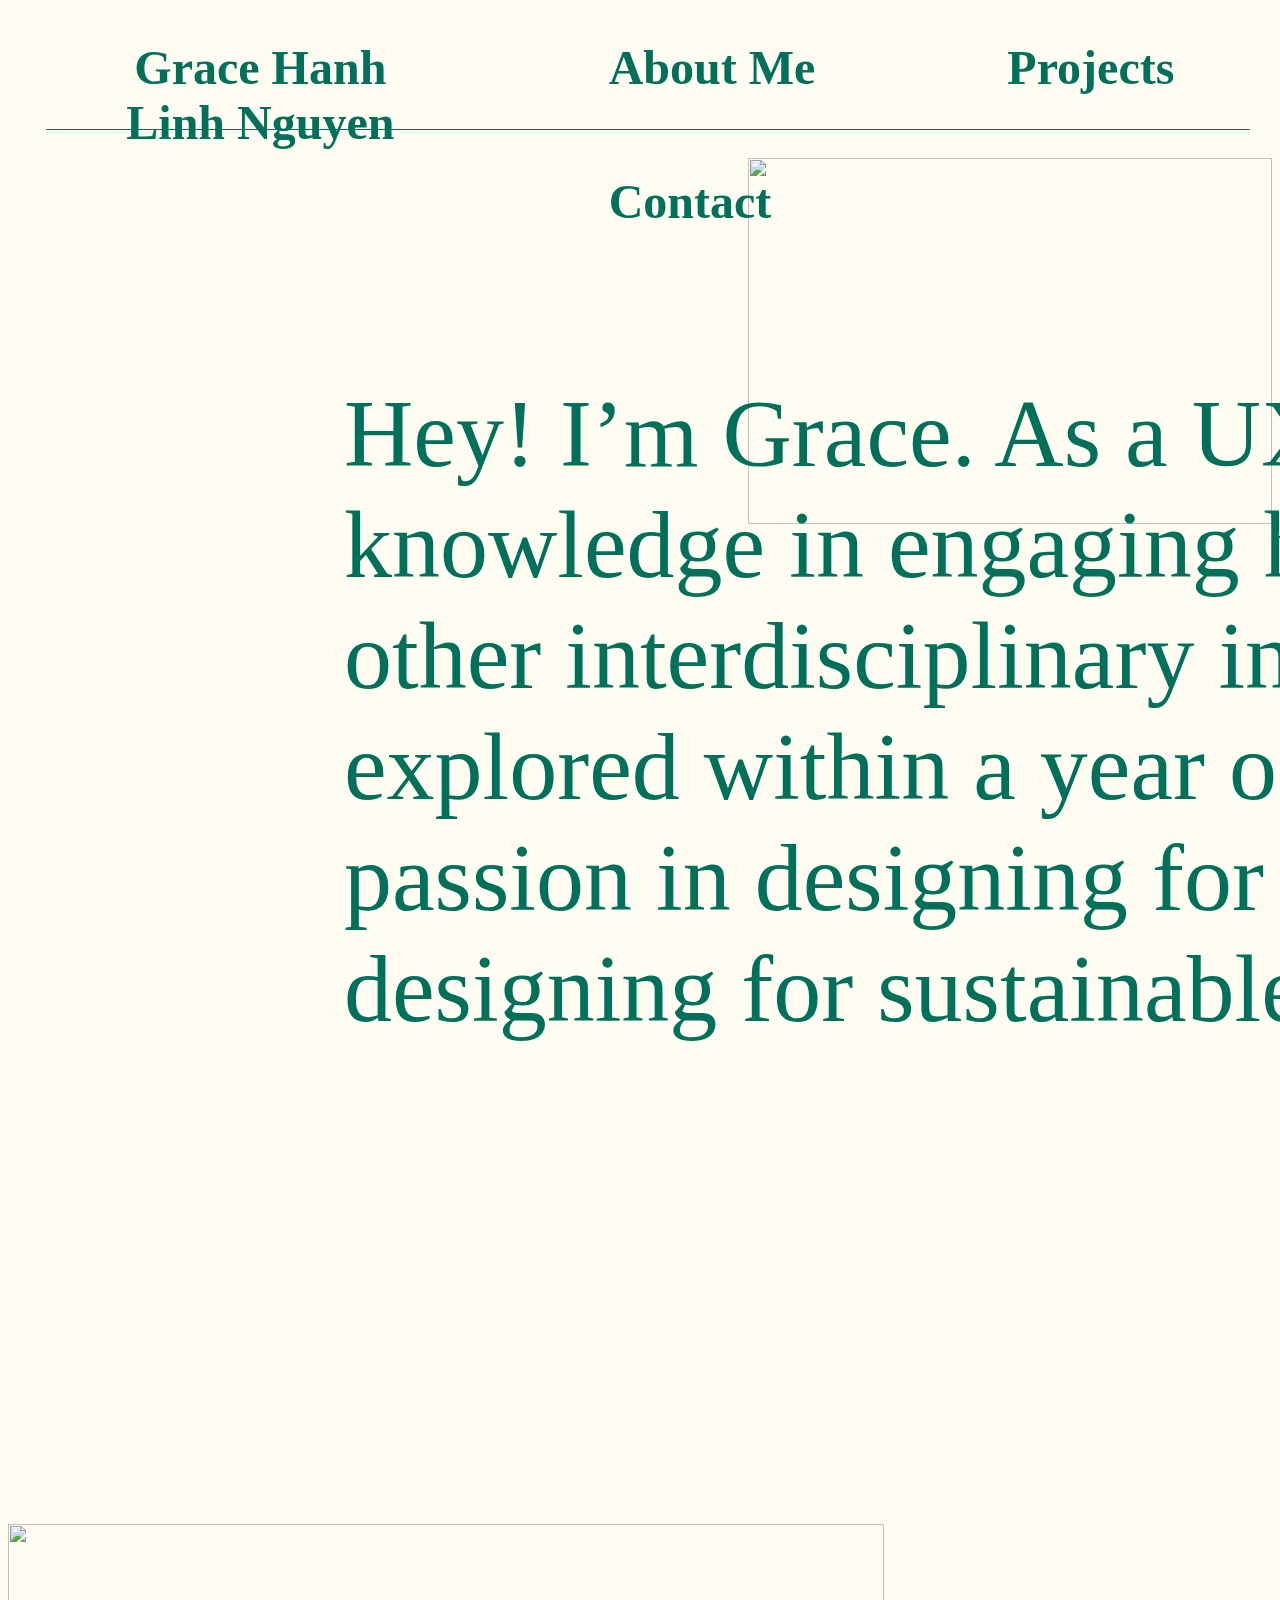
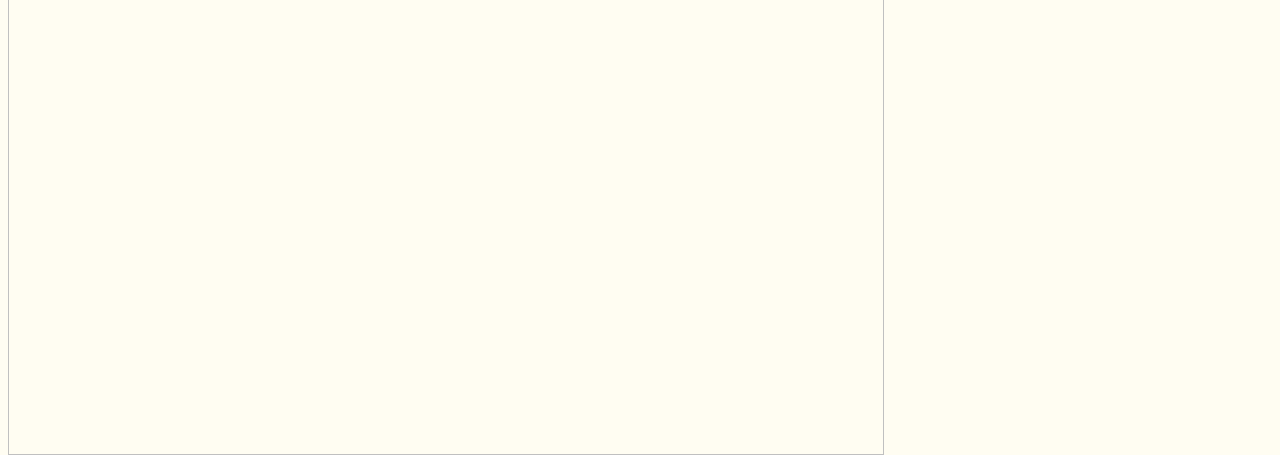
==== index.html @ a42db583 "Add files via upload" ====
<!doctype html>
<html lang="en">
   <head>  
    <meta charset="utf-8"> 
    <link href="style.css" type="text/css" rel="stylesheet">
    <link rel="icon" type="image/png" sizes="32x32" href="WEB ICON/favicon-32x32.png">
    <title> 
        Grace Hanh Linh Nguyen
    </title>
   </head> 
   <body>
    <div class="navbar">
        <div class="home" >
            <a href="index.html" class="back-to-home"><h2>Grace Hanh Linh Nguyen</h2></a> 
        </div> 
        <div class="others">
            <a href="about.html"><h2>About Me</h2></a>
            <a href="projects.html"><h2>Projects</h2></a>
            <a href="contact.html"><h2>Contact</h2></a>
        </div>
        <div class="line"></div>
    </div>

    <div class="gif-main">
        <img src="GIFS/caterpillar.gif" width="524" height="366" style="float: right; margin-top: 150px;">
        <img src="GIFS/mushroom.gif" width="876" height="531" style="float: left; margin-top: 1000px;">
    </div>
    <div class="homepage">
        <p>Hey! I’m Grace. As a UX student, I am enhancing my knowledge in engaging human with 'the world'. Among many other interdisciplinary interaction design direction I have explored within a year of diving in the field, I have grown a passion in designing for <span class="emphasize">engaging human with nature</span> and designing for <span class="emphasize">sustainable development of ecosystems.</span></p>
    </div>    
    </body>
</html>
---- style.css ----
@font-face {
  font-family: 'Nuances Italic Bold';
  src: url(FONTS/NuancesCondensed-BoldItalicTrial.ttf) format('truetype');
}

@font-face {
  font-family: 'Nuances SemiBold';
  src: url(FONTS/NuancesExtended-SemiBoldTrial.woff) format('truetype');
}

@font-face {
  font-family: 'Nuances Normal Regular';
  src: url(FONTS/NuancesNormal-RegularTrial.otf);
}

@font-face {
  font-family: 'Nuances Normal Bold';
  src: url(FONTS/NuancesNormal-BoldTrial.otf);
}

body {
    background: #FFFDF2;
    padding: 0;
    overflow-x: hidden;
  }
  
/* The navigation bar */
.navbar {
  z-index: 9999;
  background-color: #FFFDF2;
  position: fixed; /* Set the navbar to fixed position */
  top: 0; /* Position the navbar at the top of the page */
  width: 100%; /* Full width */
  height: 150px;
  display: flex;
  justify-content: space-between;
}

/* Links inside the navbar */
.navbar a {
  display: block;
  float: left;
  color: #00705A;
  text-align: center;
  margin-right: 96px;
  margin-left: 96px;
  text-decoration: none;
}

.navbar .line {
  border-bottom: 1px solid #00705A;
  width: 94%;
  position: absolute;
  bottom: 20px;
  left: 3%; 
}
.navbar h2 {
  font-family: 'Nuances Normal Regular';
  font-size: 48px;
}

/* Change background on mouse-over */
.navbar a:hover {
   text-decoration: #FCC458 solid underline;
}

/* Main content */
.back-to-home h2 {
  font-family: 'Nuances SemiBold';
}

h3 {
    font-family: 'Nuances Normal Bold';
    color: #00705A;
    font-size: 48px;;
    width: 100%;
}
  
h4 {
    font-family: 'Nuances Normal Bold';
    color: #00705A;
    font-weight: 100;
    font-size: 22px;
    line-height: 36px;
    padding-bottom: 30px;
    text-align: left;
    width: 70%;
}

.p {
  font-family: 'Libre Baskerville';
  color: #00705A;
  
}

.emphasize {
  font-family: 'Nuances Italic Bold';
} 

/* source code: https://w3bits.com/rainbow-text/ */
.rainbow {
  font-family: 'Nuances Italic Bold';
  background-image: linear-gradient(to left, violet, indigo, blue, green, yellow, orange, red);
  -webkit-background-clip: text;
  -webkit-text-fill-color: transparent;
}

/* Homepage */
.homepage {
  font-family: 'Libre Baskerville';
  margin: 250px 312px;
  padding: 24px;
  width: 2440px;
  position: absolute;
  text-align: left;
  font-size: 96px;
  color: #00705A;
}

/* About me */
.story {
  background: black;
  height: 1330px;
  width: 100%;
  padding-top: 200px;
}  

.story p {
  margin: 144px 516px;
  color: #FCC458;
  font-size: 48px;
  width: 2000px;
}

.story img {
  margin: 30px 400px;
  float: right;
}

.container-about {
  display: flex;
  justify-content: space-around;
  align-items: center;
  padding: 12px;
  margin-top: 54px;
  position: relative;
}
   
.container-about li,
.container-about p {
  font-family: 'Libre Baskerville';
  font-size: 48px;
  color: #00705A;
}

.text {
  width: 1000px;
  margin: 0 96px;
}

  /* Project page */
.projects h3 {
    padding-top: 120px;
}   

.projects {
    margin: 30px 256px;
    white-space: nowrap;
}

.container-projects {
    width: 100%;
    vertical-align: bottom;
    padding: 12px;
}
  
.container-projects p {
    font-size: 48px;
    color: #00705A;
}

.bg-project {
    display: block;
    width: 90%;
    z-index: 0;
    margin-left: 96px;
    margin-right: 96px;
}

  .container-projects img:hover {
    background-color: #FCC458;
    padding: 36px;
    border-radius: 8px;
    opacity: 1;
}

.grid-container a:link {
  color: #00705A;
  background-color: transparent;
  text-decoration: underline;
}
.grid-container a:visited {
  color: #FCC458;
  background-color: transparent;
  text-decoration: none;
}
.grid-container a:hover {
  color: #FF6131;
  background-color: transparent;
  text-decoration: underline;
}

  /* Per project page */
.bg-per-project {
    display: block;
    margin-top: 200px;
    width: 95%;
    z-index: 0;
    margin-left: 96px;
    margin-right: 96px;
}

.description p {
    font-size: 48px;
    color: #00705A;
    width: 1800px;
    margin: 0px 96px;
}

.description h3 {
  margin: 54px 96px;
}  

.grid-container {
  display: grid;
  grid-template-columns: 1fr 1fr 1fr 1fr;
  grid-gap: 96px;
  margin: 96px;
}

.block h4 {
  color: #00705A;
  font-size: 36px;
  text-align: left;
  width: 700px;
  padding: 0px;
}

.block p {
  color: #00705A;
  font-size: 36px;
  text-align: left;
  width: 700px;
  line-height: none;
}

.block h4 {
  font-weight: bold;
}

.showcase-photo {
  background-color: #FCC458;
  padding: 200px;
}

.showcase-photo img {
  margin-left: 250px;
  padding: 12px;
  width: 80%;
}

.showcase-photo p {
  font-size: 36px;
  color: #00705A;
  text-align: center;
  font-weight: 1.5;
  padding: 64px;
}


/* Contact page */
.ribbon1 h3,
.ribbon2 h3 {
  color: white;
  position: absolute;
  font-size: 64px;
  margin-left: 96px;
  margin-right: 96px;
  padding-top: 100px;
  margin-top: 150px;
}


.ribbon2 h3 {
  margin-top: 250px;
}

.bg-contact {
  margin-left: 0px;
  margin-right: 0px;
  margin-top: 150px;
  width: 100%;
  z-index: 0;
}


.contact-content h1 {
  font-family: 'Nuances Normal Bold';
  font-size: 144px;
  text-align: left;
  color: #00705A;
  margin: 30px auto;
  padding-top: 100px;
  width: 1600px;
  letter-spacing: 0.1cm;
}

.mountain {
  width: 50%;
}
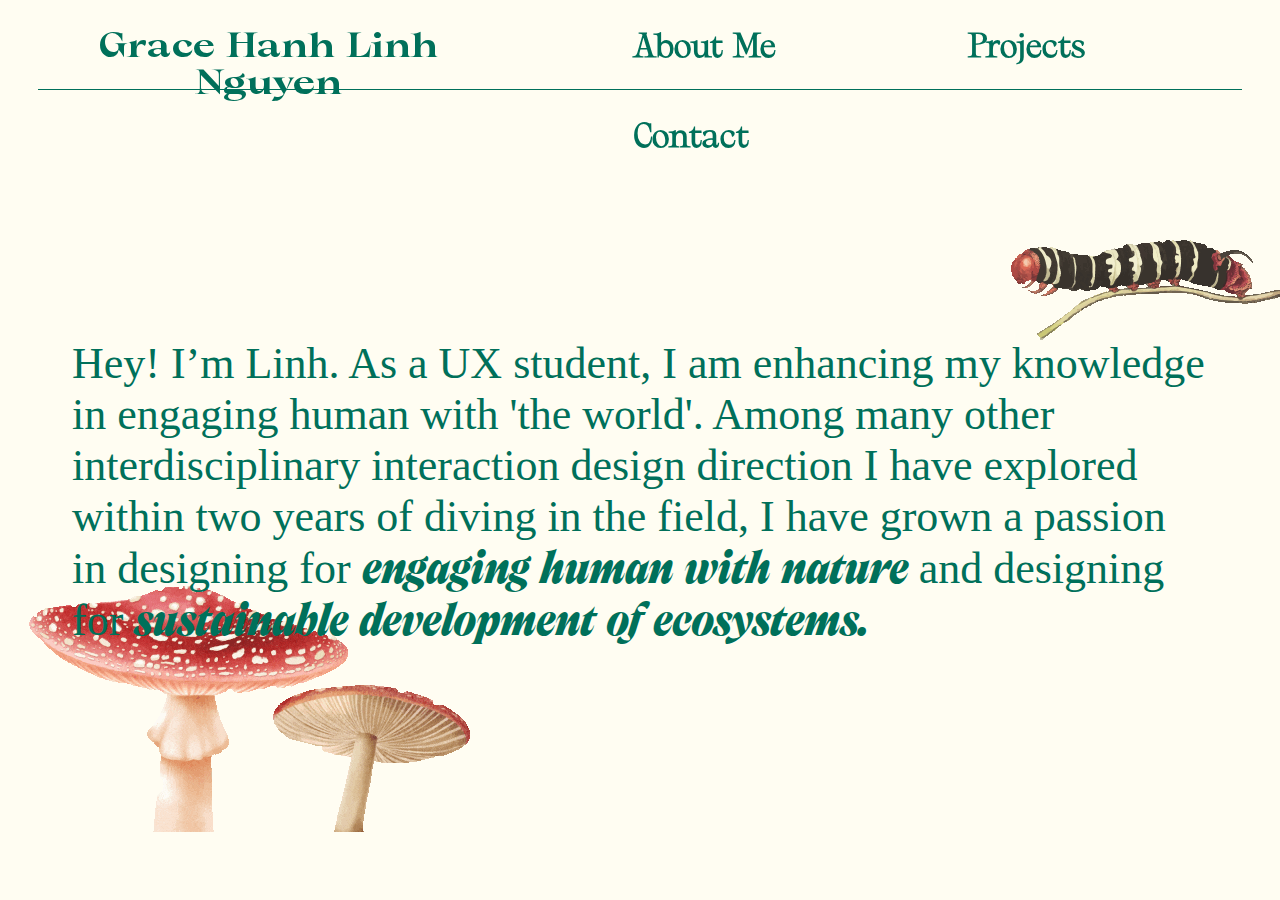
==== commit 7c37d7b1: "Add files via upload" ====
--- a/index.html
+++ b/index.html
@@ -1,33 +1,47 @@
 <!doctype html>
 <html lang="en">
-   <head>  
-    <meta charset="utf-8"> 
+
+<head>
+    <meta name="viewport" content="width=device-width, initial-scale=1.0">
+    <meta charset="utf-8">
     <link href="style.css" type="text/css" rel="stylesheet">
     <link rel="icon" type="image/png" sizes="32x32" href="WEB ICON/favicon-32x32.png">
-    <title> 
+    <title>
         Grace Hanh Linh Nguyen
     </title>
-   </head> 
-   <body>
+</head>
+
+<body>
     <div class="navbar">
-        <div class="home" >
-            <a href="index.html" class="back-to-home"><h2>Grace Hanh Linh Nguyen</h2></a> 
-        </div> 
+        <div class="home">
+            <a href="index.html" class="back-to-home">
+                <h2>Grace Hanh Linh Nguyen</h2>
+            </a>
+        </div>
         <div class="others">
-            <a href="about.html"><h2>About Me</h2></a>
-            <a href="projects.html"><h2>Projects</h2></a>
-            <a href="contact.html"><h2>Contact</h2></a>
+            <a href="about.html">
+                <h2>About Me</h2>
+            </a>
+            <a href="projects.html">
+                <h2>Projects</h2>
+            </a>
+            <a href="contact.html">
+                <h2>Contact</h2>
+            </a>
         </div>
         <div class="line"></div>
     </div>
 
     <div class="gif-main">
-        <img src="GIFS/caterpillar.gif" width="524" height="366" style="float: right; margin-top: 150px;">
-        <img src="GIFS/mushroom.gif" width="876" height="531" style="float: left; margin-top: 1000px;">
+        <img src="GIFS/caterpillar.gif" style="float: right; margin-top: 90px;">
+        <img src="GIFS/mushroom.gif" style="float: left; margin-top: 500px;">
     </div>
     <div class="homepage">
-        <p>Hey! I’m Grace. As a UX student, I am enhancing my knowledge in engaging human with 'the world'. Among many other interdisciplinary interaction design direction I have explored within a year of diving in the field, I have grown a passion in designing for <span class="emphasize">engaging human with nature</span> and designing for <span class="emphasize">sustainable development of ecosystems.</span></p>
-    </div>    
-    </body>
-</html>
+        <p>Hey! I’m Linh. As a UX student, I am enhancing my knowledge in engaging human with 'the world'. Among many
+            other interdisciplinary interaction design direction I have explored within two years of diving in the
+            field, I have grown a passion in designing for <span class="emphasize">engaging human with nature</span> and
+            designing for <span class="emphasize">sustainable development of ecosystems.</span></p>
+    </div>
+</body>
 
+</html>--- a/style.css
+++ b/style.css
@@ -19,19 +19,23 @@
 }
 
 body {
-    background: #FFFDF2;
-    padding: 0;
-    overflow-x: hidden;
-  }
-  
+  background: #FFFDF2;
+  padding-top: 70px;
+  overflow-x: hidden;
+  font-size: 24px;
+}
+
 /* The navigation bar */
 .navbar {
   z-index: 9999;
   background-color: #FFFDF2;
-  position: fixed; /* Set the navbar to fixed position */
-  top: 0; /* Position the navbar at the top of the page */
-  width: 100%; /* Full width */
-  height: 150px;
+  position: fixed;
+  /* Set the navbar to fixed position */
+  top: 0;
+  /* Position the navbar at the top of the page */
+  width: 100%;
+  /* Full width */
+  height: 110px;
   display: flex;
   justify-content: space-between;
 }
@@ -52,50 +56,52 @@
   width: 94%;
   position: absolute;
   bottom: 20px;
-  left: 3%; 
-}
+  left: 3%;
+}
+
 .navbar h2 {
   font-family: 'Nuances Normal Regular';
-  font-size: 48px;
+  font-size: 2rem;
 }
 
 /* Change background on mouse-over */
 .navbar a:hover {
-   text-decoration: #FCC458 solid underline;
+  text-decoration: #FCC458 solid underline;
 }
 
 /* Main content */
 .back-to-home h2 {
   font-family: 'Nuances SemiBold';
+  font-size: 2rem;
 }
 
 h3 {
-    font-family: 'Nuances Normal Bold';
-    color: #00705A;
-    font-size: 48px;;
-    width: 100%;
-}
-  
+  font-family: 'Nuances Normal Bold';
+  color: #00705A;
+  font-size: 1.5rem;
+  width: 100%;
+}
+
 h4 {
-    font-family: 'Nuances Normal Bold';
-    color: #00705A;
-    font-weight: 100;
-    font-size: 22px;
-    line-height: 36px;
-    padding-bottom: 30px;
-    text-align: left;
-    width: 70%;
+  font-family: 'Nuances Normal Bold';
+  color: #00705A;
+  font-weight: 100;
+  font-size: 1rem;
+  line-height: 36px;
+  padding-bottom: 30px;
+  text-align: left;
+  width: 70%;
 }
 
 .p {
   font-family: 'Libre Baskerville';
   color: #00705A;
-  
+
 }
 
 .emphasize {
   font-family: 'Nuances Italic Bold';
-} 
+}
 
 /* source code: https://w3bits.com/rainbow-text/ */
 .rainbow {
@@ -108,22 +114,23 @@
 /* Homepage */
 .homepage {
   font-family: 'Libre Baskerville';
-  margin: 250px 312px;
+  margin: 200px 48px;
   padding: 24px;
-  width: 2440px;
+  width: fit-content;
   position: absolute;
   text-align: left;
-  font-size: 96px;
-  color: #00705A;
-}
-
+  font-size: 2.75rem;
+  color: #00705A;
+}
+
+/* About me */
 /* About me */
 .story {
   background: black;
   height: 1330px;
   width: 100%;
   padding-top: 200px;
-}  
+}
 
 .story p {
   margin: 144px 516px;
@@ -145,7 +152,7 @@
   margin-top: 54px;
   position: relative;
 }
-   
+
 .container-about li,
 .container-about p {
   font-family: 'Libre Baskerville';
@@ -158,40 +165,38 @@
   margin: 0 96px;
 }
 
-  /* Project page */
-.projects h3 {
-    padding-top: 120px;
-}   
+
+/* Project page */
 
 .projects {
-    margin: 30px 256px;
-    white-space: nowrap;
+  margin: 0px 96px;
+  white-space: nowrap;
 }
 
 .container-projects {
-    width: 100%;
-    vertical-align: bottom;
-    padding: 12px;
-}
-  
+  width: 100%;
+  vertical-align: bottom;
+  padding: 12px;
+}
+
 .container-projects p {
-    font-size: 48px;
-    color: #00705A;
+  font-size: 2rem;
+  color: #00705A;
 }
 
 .bg-project {
-    display: block;
-    width: 90%;
-    z-index: 0;
-    margin-left: 96px;
-    margin-right: 96px;
-}
-
-  .container-projects img:hover {
-    background-color: #FCC458;
-    padding: 36px;
-    border-radius: 8px;
-    opacity: 1;
+  display: block;
+  width: 90%;
+  z-index: 0;
+  margin-left: 96px;
+  margin-right: 96px;
+}
+
+.container-projects img:hover {
+  background-color: #FCC458;
+  padding: 36px;
+  border-radius: 8px;
+  opacity: 1;
 }
 
 .grid-container a:link {
@@ -199,37 +204,39 @@
   background-color: transparent;
   text-decoration: underline;
 }
+
 .grid-container a:visited {
   color: #FCC458;
   background-color: transparent;
   text-decoration: none;
 }
+
 .grid-container a:hover {
   color: #FF6131;
   background-color: transparent;
   text-decoration: underline;
 }
 
-  /* Per project page */
+/* Per project page */
 .bg-per-project {
-    display: block;
-    margin-top: 200px;
-    width: 95%;
-    z-index: 0;
-    margin-left: 96px;
-    margin-right: 96px;
+  display: block;
+  margin-top: 200px;
+  width: 95%;
+  z-index: 0;
+  margin-left: 96px;
+  margin-right: 96px;
 }
 
 .description p {
-    font-size: 48px;
-    color: #00705A;
-    width: 1800px;
-    margin: 0px 96px;
+  font-size: 2rem;
+  color: #00705A;
+  width: 1800px;
+  margin: 0px 96px;
 }
 
 .description h3 {
   margin: 54px 96px;
-}  
+}
 
 .grid-container {
   display: grid;
@@ -240,7 +247,7 @@
 
 .block h4 {
   color: #00705A;
-  font-size: 36px;
+  font-size: 1.5rem;
   text-align: left;
   width: 700px;
   padding: 0px;
@@ -248,7 +255,7 @@
 
 .block p {
   color: #00705A;
-  font-size: 36px;
+  font-size: 1.5rem;
   text-align: left;
   width: 700px;
   line-height: none;
@@ -269,8 +276,9 @@
   width: 80%;
 }
 
+
 .showcase-photo p {
-  font-size: 36px;
+  font-size: 1.5rem;
   color: #00705A;
   text-align: center;
   font-weight: 1.5;
@@ -279,42 +287,70 @@
 
 
 /* Contact page */
-.ribbon1 h3,
-.ribbon2 h3 {
-  color: white;
-  position: absolute;
-  font-size: 64px;
-  margin-left: 96px;
-  margin-right: 96px;
-  padding-top: 100px;
-  margin-top: 150px;
-}
-
-
-.ribbon2 h3 {
-  margin-top: 250px;
+
+body {
+  margin: 0;
+  font-family: 'Nuances Normal Regular', sans-serif;
+  /* Adjust the font if needed */
 }
 
 .bg-contact {
-  margin-left: 0px;
-  margin-right: 0px;
-  margin-top: 150px;
+  margin: 0;
+  padding: 0;
   width: 100%;
   z-index: 0;
 }
 
-
-.contact-content h1 {
-  font-family: 'Nuances Normal Bold';
-  font-size: 144px;
-  text-align: left;
-  color: #00705A;
-  margin: 30px auto;
-  padding-top: 100px;
-  width: 1600px;
-  letter-spacing: 0.1cm;
-}
-
-.mountain {
-  width: 50%;
+.contact-content {
+  display: flex;
+  align-items: center;
+  justify-content: center;
+  /* Viewport height */
+}
+
+.profile-container {
+  text-align: left;
+  margin-right: 20px;
+  /* Adjust the margin for spacing */
+}
+
+.contact-text {
+  text-align: left;
+  max-width: 600px;
+  padding: 20px;
+}
+
+.contact-text h2 {
+  font-size: 24px;
+  color: #00705A;
+  margin: 0;
+}
+
+.contact-text p {
+  color: #00705A;
+  margin-bottom: 10px;
+}
+
+.profile-img {
+  max-width: 100%;
+}
+
+/* Optional: Adjust styling for links if needed */
+.contact-text a {
+  color: #00705A;
+  text-decoration: underline;
+}
+
+.floating-image {
+  position: fixed;
+}
+
+.above-content {
+  top: 20%;
+  left: 10%;
+}
+
+.below-content {
+  bottom: 20%;
+  right: 10%;
 }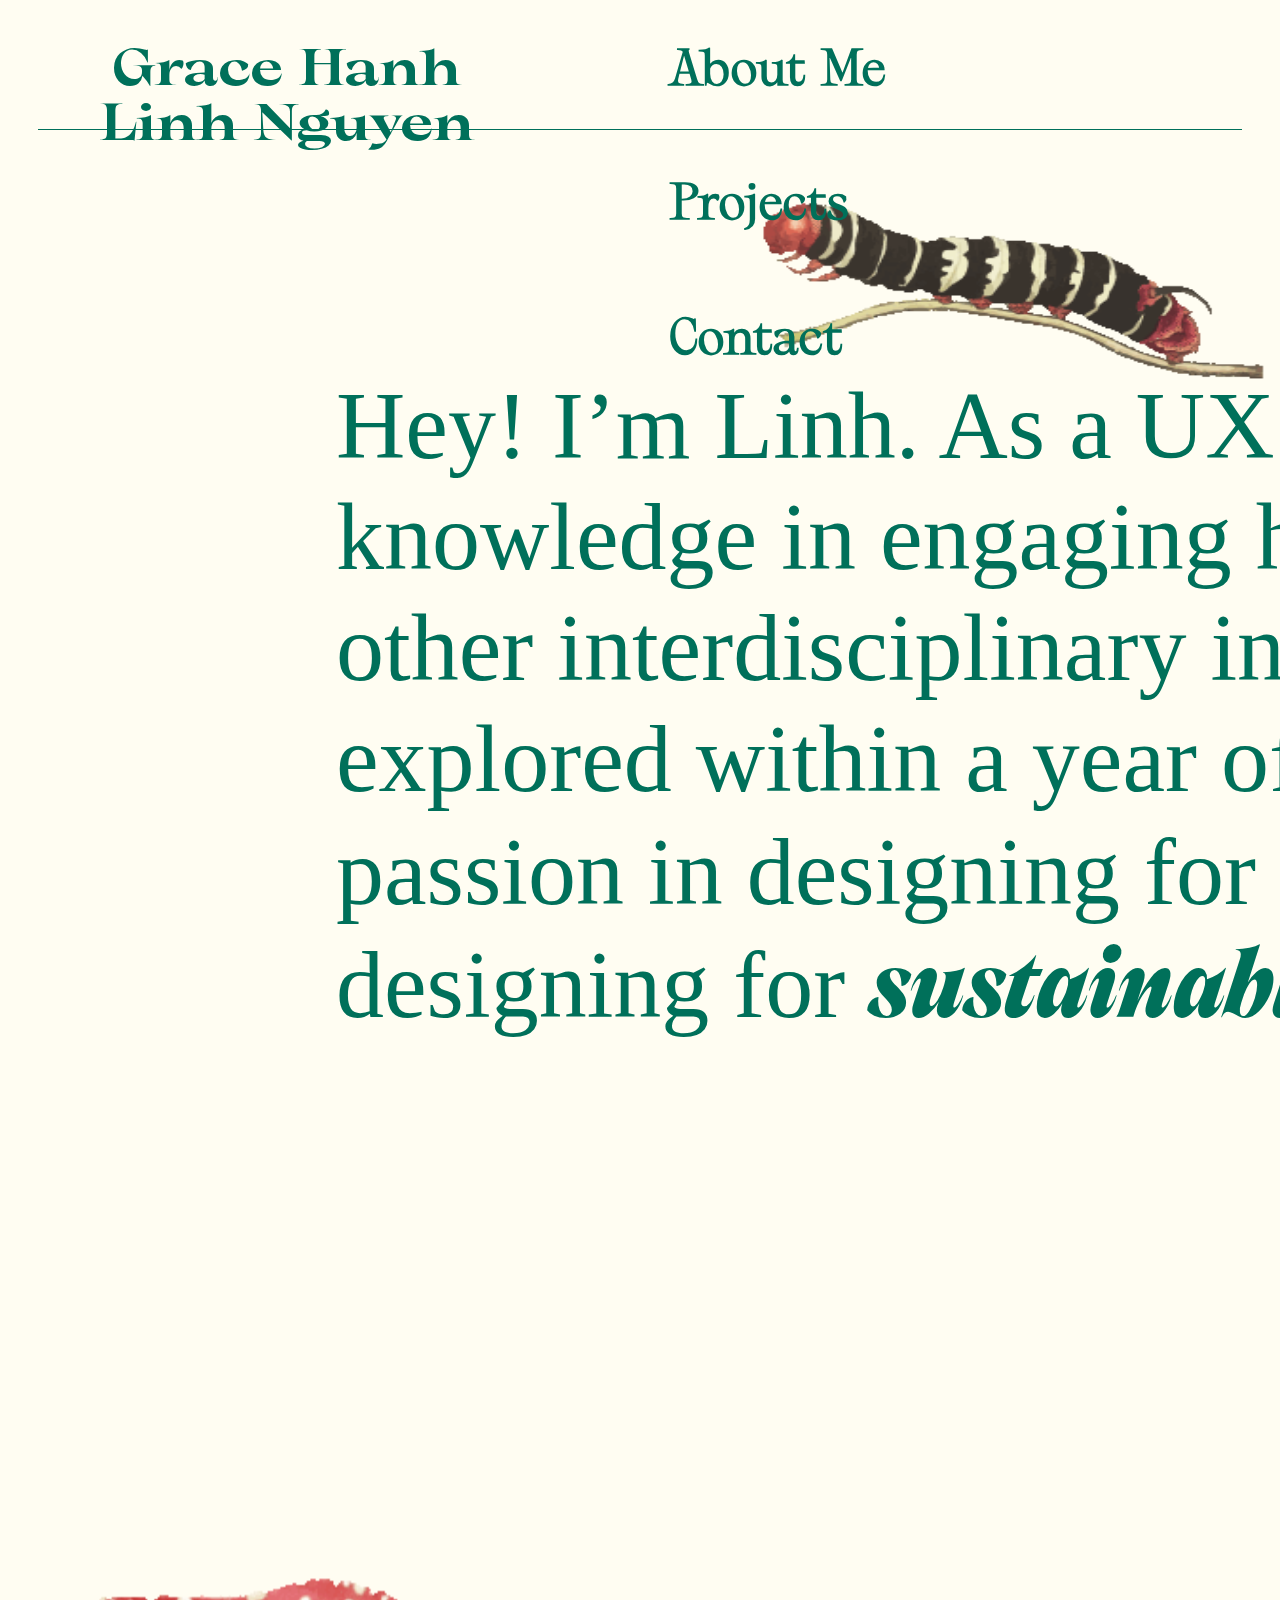
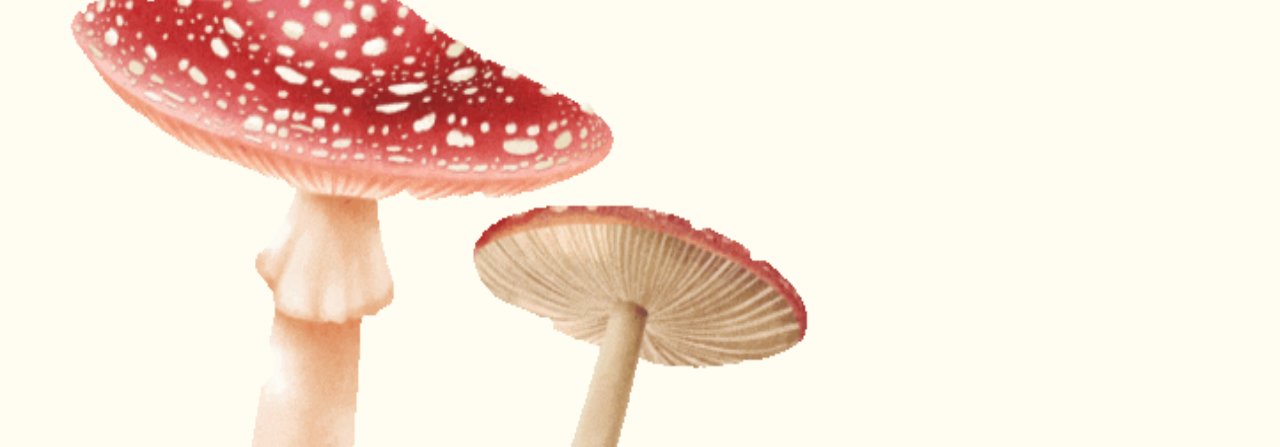
==== commit f2f77e13: "Add files via upload" ====
--- a/index.html
+++ b/index.html
@@ -2,7 +2,6 @@
 <html lang="en">
 
 <head>
-    <meta name="viewport" content="width=device-width, initial-scale=1.0">
     <meta charset="utf-8">
     <link href="style.css" type="text/css" rel="stylesheet">
     <link rel="icon" type="image/png" sizes="32x32" href="WEB ICON/favicon-32x32.png">
@@ -33,13 +32,13 @@
     </div>
 
     <div class="gif-main">
-        <img src="GIFS/caterpillar.gif" style="float: right; margin-top: 90px;">
-        <img src="GIFS/mushroom.gif" style="float: left; margin-top: 500px;">
+        <img src="GIFS/caterpillar.gif" width="524" height="366" style="float: right; margin-top: 150px;">
+        <img src="GIFS/mushroom.gif" width="876" height="531" style="float: left; margin-top: 1000px;">
     </div>
     <div class="homepage">
         <p>Hey! I’m Linh. As a UX student, I am enhancing my knowledge in engaging human with 'the world'. Among many
-            other interdisciplinary interaction design direction I have explored within two years of diving in the
-            field, I have grown a passion in designing for <span class="emphasize">engaging human with nature</span> and
+            other interdisciplinary interaction design direction I have explored within a year of diving in the field, I
+            have grown a passion in designing for <span class="emphasize">engaging human with nature</span> and
             designing for <span class="emphasize">sustainable development of ecosystems.</span></p>
     </div>
 </body>
--- a/style.css
+++ b/style.css
@@ -19,23 +19,19 @@
 }
 
 body {
-  background: #FFFDF2;
-  padding-top: 70px;
-  overflow-x: hidden;
-  font-size: 24px;
-}
-
+    background: #FFFDF2;
+    padding: 0;
+    overflow-x: hidden;
+  }
+  
 /* The navigation bar */
 .navbar {
   z-index: 9999;
   background-color: #FFFDF2;
-  position: fixed;
-  /* Set the navbar to fixed position */
-  top: 0;
-  /* Position the navbar at the top of the page */
-  width: 100%;
-  /* Full width */
-  height: 110px;
+  position: fixed; /* Set the navbar to fixed position */
+  top: 0; /* Position the navbar at the top of the page */
+  width: 100%; /* Full width */
+  height: 150px;
   display: flex;
   justify-content: space-between;
 }
@@ -56,52 +52,50 @@
   width: 94%;
   position: absolute;
   bottom: 20px;
-  left: 3%;
-}
-
+  left: 3%; 
+}
 .navbar h2 {
   font-family: 'Nuances Normal Regular';
-  font-size: 2rem;
+  font-size: 48px;
 }
 
 /* Change background on mouse-over */
 .navbar a:hover {
-  text-decoration: #FCC458 solid underline;
+   text-decoration: #FCC458 solid underline;
 }
 
 /* Main content */
 .back-to-home h2 {
   font-family: 'Nuances SemiBold';
-  font-size: 2rem;
 }
 
 h3 {
-  font-family: 'Nuances Normal Bold';
-  color: #00705A;
-  font-size: 1.5rem;
-  width: 100%;
-}
-
+    font-family: 'Nuances Normal Bold';
+    color: #00705A;
+    font-size: 48px;;
+    width: 100%;
+}
+  
 h4 {
-  font-family: 'Nuances Normal Bold';
-  color: #00705A;
-  font-weight: 100;
-  font-size: 1rem;
-  line-height: 36px;
-  padding-bottom: 30px;
-  text-align: left;
-  width: 70%;
+    font-family: 'Nuances Normal Bold';
+    color: #00705A;
+    font-weight: 100;
+    font-size: 22px;
+    line-height: 36px;
+    padding-bottom: 30px;
+    text-align: left;
+    width: 70%;
 }
 
 .p {
   font-family: 'Libre Baskerville';
   color: #00705A;
-
+  
 }
 
 .emphasize {
   font-family: 'Nuances Italic Bold';
-}
+} 
 
 /* source code: https://w3bits.com/rainbow-text/ */
 .rainbow {
@@ -114,23 +108,22 @@
 /* Homepage */
 .homepage {
   font-family: 'Libre Baskerville';
-  margin: 200px 48px;
+  margin: 250px 312px;
   padding: 24px;
-  width: fit-content;
+  width: 2440px;
   position: absolute;
   text-align: left;
-  font-size: 2.75rem;
-  color: #00705A;
-}
-
-/* About me */
+  font-size: 96px;
+  color: #00705A;
+}
+
 /* About me */
 .story {
   background: black;
   height: 1330px;
   width: 100%;
   padding-top: 200px;
-}
+}  
 
 .story p {
   margin: 144px 516px;
@@ -152,7 +145,7 @@
   margin-top: 54px;
   position: relative;
 }
-
+   
 .container-about li,
 .container-about p {
   font-family: 'Libre Baskerville';
@@ -165,38 +158,40 @@
   margin: 0 96px;
 }
 
-
-/* Project page */
+  /* Project page */
+.projects h3 {
+    padding-top: 120px;
+}   
 
 .projects {
-  margin: 0px 96px;
-  white-space: nowrap;
+    margin: 30px 256px;
+    white-space: nowrap;
 }
 
 .container-projects {
-  width: 100%;
-  vertical-align: bottom;
-  padding: 12px;
-}
-
+    width: 100%;
+    vertical-align: bottom;
+    padding: 12px;
+}
+  
 .container-projects p {
-  font-size: 2rem;
-  color: #00705A;
+    font-size: 48px;
+    color: #00705A;
 }
 
 .bg-project {
-  display: block;
-  width: 90%;
-  z-index: 0;
-  margin-left: 96px;
-  margin-right: 96px;
-}
-
-.container-projects img:hover {
-  background-color: #FCC458;
-  padding: 36px;
-  border-radius: 8px;
-  opacity: 1;
+    display: block;
+    width: 90%;
+    z-index: 0;
+    margin-left: 96px;
+    margin-right: 96px;
+}
+
+  .container-projects img:hover {
+    background-color: #FCC458;
+    padding: 36px;
+    border-radius: 8px;
+    opacity: 1;
 }
 
 .grid-container a:link {
@@ -204,39 +199,37 @@
   background-color: transparent;
   text-decoration: underline;
 }
-
 .grid-container a:visited {
   color: #FCC458;
   background-color: transparent;
   text-decoration: none;
 }
-
 .grid-container a:hover {
   color: #FF6131;
   background-color: transparent;
   text-decoration: underline;
 }
 
-/* Per project page */
+  /* Per project page */
 .bg-per-project {
-  display: block;
-  margin-top: 200px;
-  width: 95%;
-  z-index: 0;
-  margin-left: 96px;
-  margin-right: 96px;
+    display: block;
+    margin-top: 200px;
+    width: 95%;
+    z-index: 0;
+    margin-left: 96px;
+    margin-right: 96px;
 }
 
 .description p {
-  font-size: 2rem;
-  color: #00705A;
-  width: 1800px;
-  margin: 0px 96px;
+    font-size: 48px;
+    color: #00705A;
+    width: 1800px;
+    margin: 0px 96px;
 }
 
 .description h3 {
   margin: 54px 96px;
-}
+}  
 
 .grid-container {
   display: grid;
@@ -247,7 +240,7 @@
 
 .block h4 {
   color: #00705A;
-  font-size: 1.5rem;
+  font-size: 36px;
   text-align: left;
   width: 700px;
   padding: 0px;
@@ -255,7 +248,7 @@
 
 .block p {
   color: #00705A;
-  font-size: 1.5rem;
+  font-size: 36px;
   text-align: left;
   width: 700px;
   line-height: none;
@@ -276,9 +269,8 @@
   width: 80%;
 }
 
-
 .showcase-photo p {
-  font-size: 1.5rem;
+  font-size: 36px;
   color: #00705A;
   text-align: center;
   font-weight: 1.5;
@@ -287,7 +279,6 @@
 
 
 /* Contact page */
-
 body {
   margin: 0;
   font-family: 'Nuances Normal Regular', sans-serif;
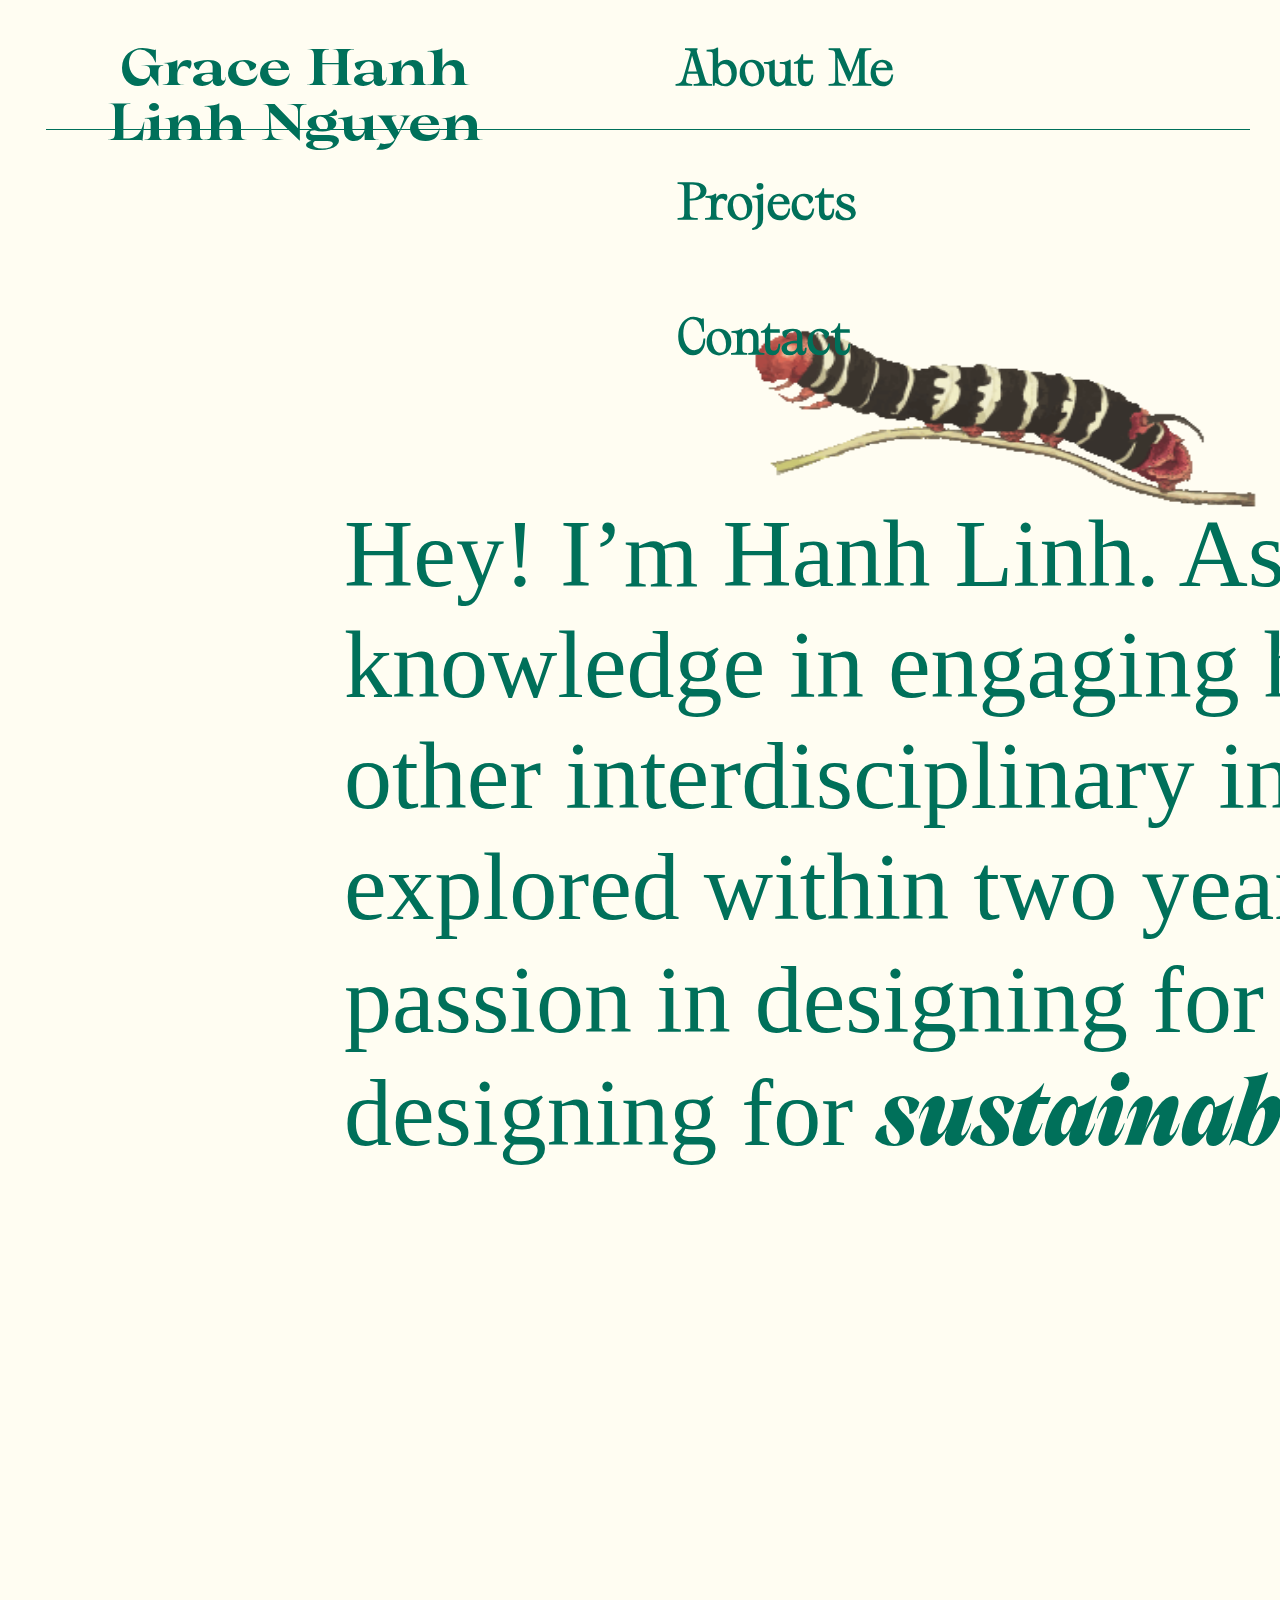
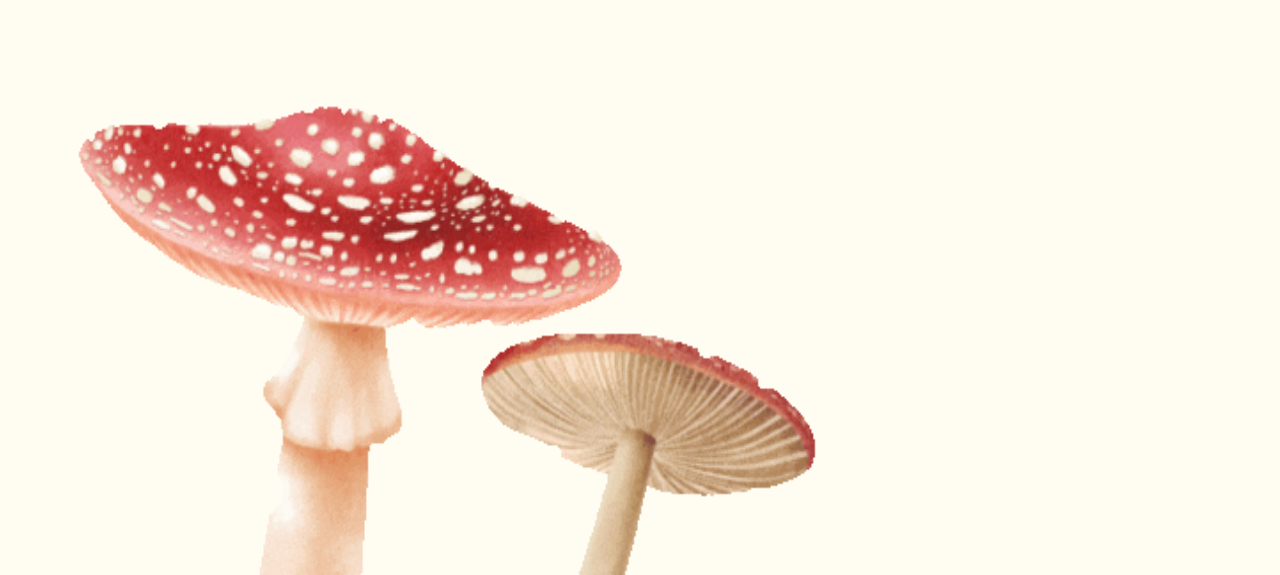
==== commit 3d6bc057: "Add files via upload" ====
--- a/index.html
+++ b/index.html
@@ -2,6 +2,7 @@
 <html lang="en">
 
 <head>
+    <meta name="viewport" content="width=device-width, initial-scale=1.0">
     <meta charset="utf-8">
     <link href="style.css" type="text/css" rel="stylesheet">
     <link rel="icon" type="image/png" sizes="32x32" href="WEB ICON/favicon-32x32.png">
@@ -36,9 +37,10 @@
         <img src="GIFS/mushroom.gif" width="876" height="531" style="float: left; margin-top: 1000px;">
     </div>
     <div class="homepage">
-        <p>Hey! I’m Linh. As a UX student, I am enhancing my knowledge in engaging human with 'the world'. Among many
-            other interdisciplinary interaction design direction I have explored within a year of diving in the field, I
-            have grown a passion in designing for <span class="emphasize">engaging human with nature</span> and
+        <p>Hey! I’m Hanh Linh. As a UX student, I am enhancing my knowledge in engaging human with 'the world'. Among
+            many
+            other interdisciplinary interaction design direction I have explored within two years of diving in the
+            field, I have grown a passion in designing for <span class="emphasize">engaging human with nature</span> and
             designing for <span class="emphasize">sustainable development of ecosystems.</span></p>
     </div>
 </body>
--- a/style.css
+++ b/style.css
@@ -19,18 +19,21 @@
 }
 
 body {
-    background: #FFFDF2;
-    padding: 0;
-    overflow-x: hidden;
-  }
-  
+  background: #FFFDF2;
+  padding-top: 120px;
+  overflow-x: hidden;
+}
+
 /* The navigation bar */
 .navbar {
   z-index: 9999;
   background-color: #FFFDF2;
-  position: fixed; /* Set the navbar to fixed position */
-  top: 0; /* Position the navbar at the top of the page */
-  width: 100%; /* Full width */
+  position: fixed;
+  /* Set the navbar to fixed position */
+  top: 0;
+  /* Position the navbar at the top of the page */
+  width: 100%;
+  /* Full width */
   height: 150px;
   display: flex;
   justify-content: space-between;
@@ -52,8 +55,9 @@
   width: 94%;
   position: absolute;
   bottom: 20px;
-  left: 3%; 
-}
+  left: 3%;
+}
+
 .navbar h2 {
   font-family: 'Nuances Normal Regular';
   font-size: 48px;
@@ -61,7 +65,7 @@
 
 /* Change background on mouse-over */
 .navbar a:hover {
-   text-decoration: #FCC458 solid underline;
+  text-decoration: #FCC458 solid underline;
 }
 
 /* Main content */
@@ -70,32 +74,32 @@
 }
 
 h3 {
-    font-family: 'Nuances Normal Bold';
-    color: #00705A;
-    font-size: 48px;;
-    width: 100%;
-}
-  
+  font-family: 'Nuances Normal Bold';
+  color: #00705A;
+  font-size: 48px;
+  width: 100%;
+}
+
 h4 {
-    font-family: 'Nuances Normal Bold';
-    color: #00705A;
-    font-weight: 100;
-    font-size: 22px;
-    line-height: 36px;
-    padding-bottom: 30px;
-    text-align: left;
-    width: 70%;
+  font-family: 'Nuances Normal Bold';
+  color: #00705A;
+  font-weight: 100;
+  font-size: 22px;
+  line-height: 36px;
+  padding-bottom: 30px;
+  text-align: left;
+  width: 70%;
 }
 
 .p {
   font-family: 'Libre Baskerville';
   color: #00705A;
-  
+
 }
 
 .emphasize {
   font-family: 'Nuances Italic Bold';
-} 
+}
 
 /* source code: https://w3bits.com/rainbow-text/ */
 .rainbow {
@@ -123,7 +127,7 @@
   height: 1330px;
   width: 100%;
   padding-top: 200px;
-}  
+}
 
 .story p {
   margin: 144px 516px;
@@ -145,7 +149,7 @@
   margin-top: 54px;
   position: relative;
 }
-   
+
 .container-about li,
 .container-about p {
   font-family: 'Libre Baskerville';
@@ -158,40 +162,42 @@
   margin: 0 96px;
 }
 
-  /* Project page */
+
+/* Project page */
+
 .projects h3 {
-    padding-top: 120px;
-}   
+  padding-top: 120px;
+}
 
 .projects {
-    margin: 30px 256px;
-    white-space: nowrap;
+  margin: 0px 96px;
+  white-space: nowrap;
 }
 
 .container-projects {
-    width: 100%;
-    vertical-align: bottom;
-    padding: 12px;
-}
-  
+  width: 100%;
+  vertical-align: bottom;
+  padding: 12px;
+}
+
 .container-projects p {
-    font-size: 48px;
-    color: #00705A;
+  font-size: 48px;
+  color: #00705A;
 }
 
 .bg-project {
-    display: block;
-    width: 90%;
-    z-index: 0;
-    margin-left: 96px;
-    margin-right: 96px;
-}
-
-  .container-projects img:hover {
-    background-color: #FCC458;
-    padding: 36px;
-    border-radius: 8px;
-    opacity: 1;
+  display: block;
+  width: 90%;
+  z-index: 0;
+  margin-left: 96px;
+  margin-right: 96px;
+}
+
+.container-projects img:hover {
+  background-color: #FCC458;
+  padding: 36px;
+  border-radius: 8px;
+  opacity: 1;
 }
 
 .grid-container a:link {
@@ -199,37 +205,39 @@
   background-color: transparent;
   text-decoration: underline;
 }
+
 .grid-container a:visited {
   color: #FCC458;
   background-color: transparent;
   text-decoration: none;
 }
+
 .grid-container a:hover {
   color: #FF6131;
   background-color: transparent;
   text-decoration: underline;
 }
 
-  /* Per project page */
+/* Per project page */
 .bg-per-project {
-    display: block;
-    margin-top: 200px;
-    width: 95%;
-    z-index: 0;
-    margin-left: 96px;
-    margin-right: 96px;
+  display: block;
+  margin-top: 200px;
+  width: 95%;
+  z-index: 0;
+  margin-left: 96px;
+  margin-right: 96px;
 }
 
 .description p {
-    font-size: 48px;
-    color: #00705A;
-    width: 1800px;
-    margin: 0px 96px;
+  font-size: 48px;
+  color: #00705A;
+  width: 1800px;
+  margin: 0px 96px;
 }
 
 .description h3 {
   margin: 54px 96px;
-}  
+}
 
 .grid-container {
   display: grid;
@@ -269,6 +277,7 @@
   width: 80%;
 }
 
+
 .showcase-photo p {
   font-size: 36px;
   color: #00705A;
@@ -279,14 +288,12 @@
 
 
 /* Contact page */
-body {
-  margin: 0;
-  font-family: 'Nuances Normal Regular', sans-serif;
-  /* Adjust the font if needed */
-}
+/*this is where needs fixing*/
+
 
 .bg-contact {
-  margin: 0;
+  margin-left: 0px;
+  margin-right: 0px;
   padding: 0;
   width: 100%;
   z-index: 0;
@@ -295,30 +302,24 @@
 .contact-content {
   display: flex;
   align-items: center;
-  justify-content: center;
-  /* Viewport height */
-}
-
-.profile-container {
-  text-align: left;
-  margin-right: 20px;
-  /* Adjust the margin for spacing */
+  justify-content: space-around;
 }
 
 .contact-text {
   text-align: left;
-  max-width: 600px;
-  padding: 20px;
-}
-
-.contact-text h2 {
-  font-size: 24px;
+  max-width: 800px;
+  margin-right: 200px;
+}
+
+.contact-text h3 {
+  font-size: 72px;
   color: #00705A;
   margin: 0;
 }
 
 .contact-text p {
   color: #00705A;
+  font-size: 48px;
   margin-bottom: 10px;
 }
 
@@ -327,21 +328,28 @@
 }
 
 /* Optional: Adjust styling for links if needed */
-.contact-text a {
-  color: #00705A;
-  text-decoration: underline;
-}
-
-.floating-image {
-  position: fixed;
-}
-
-.above-content {
-  top: 20%;
-  left: 10%;
-}
-
-.below-content {
-  bottom: 20%;
-  right: 10%;
+.contact-text a:visited {
+  color: #FCC458;
+  background-color: transparent;
+  text-decoration: none;
+}
+
+.contact-text a:hover {
+  color: #FF6131;
+  background-color: transparent;
+  text-decoration: underline;
+}
+
+.contact-text a[href^="mailto:"] {
+  color: #FCC458;
+  /* Your preferred color for mailto links */
+  background-color: transparent;
+  text-decoration: underline;
+}
+
+.contact-text a[href^="mailto:"]:hover {
+  color: #FF6131;
+  /* Your preferred color for mailto links on hover */
+  background-color: transparent;
+  text-decoration: underline;
 }